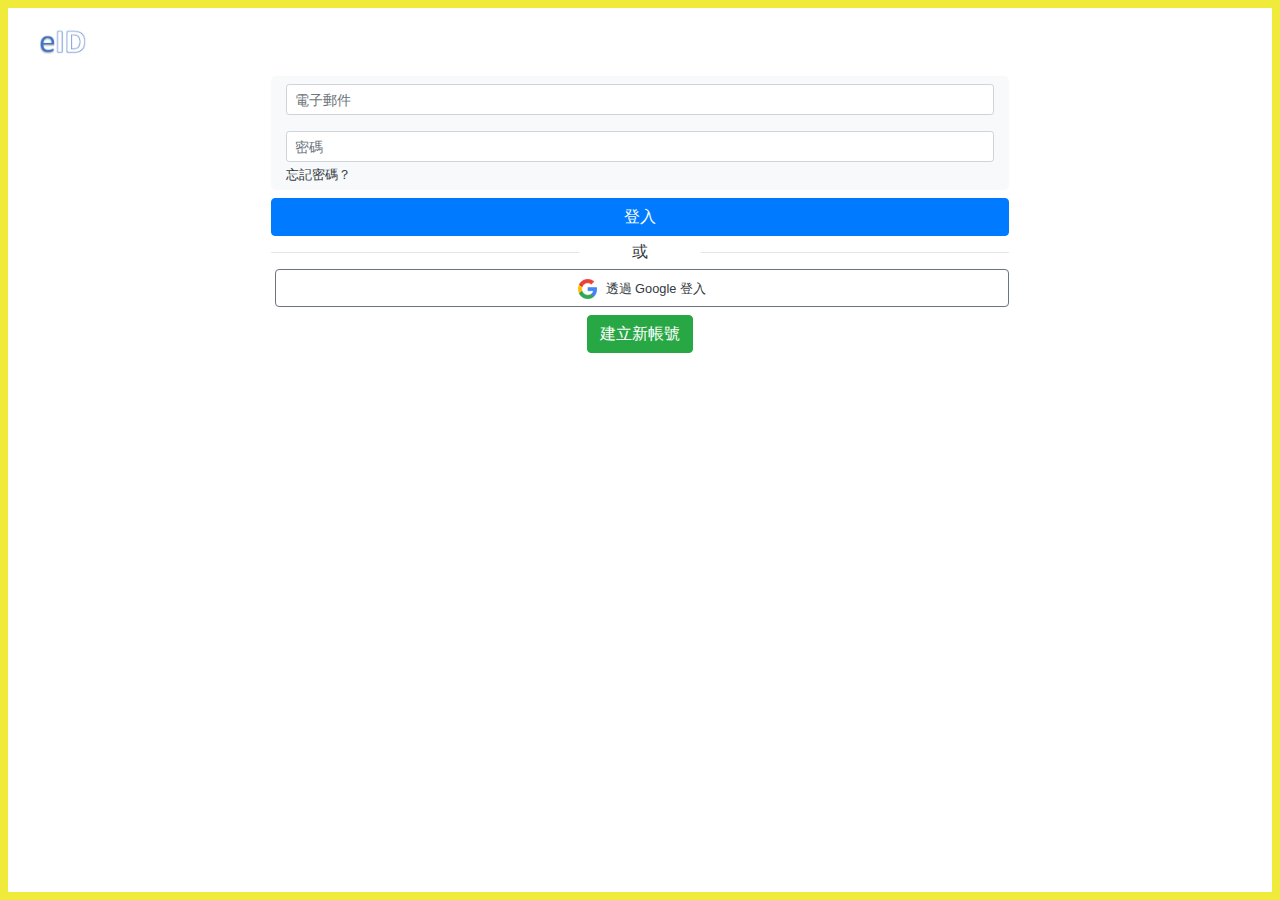
==== eid.html @ 06893d2d "initial commit" ====
<!DOCTYPE html>
<html lang="en">
  <head>
    <meta charset="UTF-8">
    <meta http-equiv="X-UA-Compatible" content="IE=edge">
    <meta name="viewport" content="width=device-width, initial-scale=1.0">
    <meta http-equiv="pragma" content="no-cache"> 
    <meta http-equiv="Cache-Control" content="no-cache, must-revalidate"> 
    <meta http-equiv="expires" content="0">
    <script src="https://ajax.googleapis.com/ajax/libs/jquery/3.6.0/jquery.min.js"></script>
    <link rel="stylesheet" href="https://stackpath.bootstrapcdn.com/bootstrap/4.3.1/css/bootstrap.min.css" 
      integrity="sha384-ggOyR0iXCbMQv3Xipma34MD+dH/1fQ784/j6cY/iJTQUOhcWr7x9JvoRxT2MZw1T" crossorigin="anonymous">
    <script src="https://cdnjs.cloudflare.com/ajax/libs/popper.js/1.14.7/umd/popper.min.js" 
      integrity="sha384-UO2eT0CpHqdSJQ6hJty5KVphtPhzWj9WO1clHTMGa3JDZwrnQq4sF86dIHNDz0W1" crossorigin="anonymous"></script>
    <script src="https://stackpath.bootstrapcdn.com/bootstrap/4.3.1/js/bootstrap.min.js" 
      integrity="sha384-JjSmVgyd0p3pXB1rRibZUAYoIIy6OrQ6VrjIEaFf/nJGzIxFDsf4x0xIM+B07jRM" crossorigin="anonymous"></script>
    <link href="static/css/style.css" rel="stylesheet" type="text/css">
    <script src="static/js/config.js"></script>
    <script src="static/js/localStorage.js"></script>
    <script src="static/js/auth.js"></script>
    <script src="static/js/navbar.js"></script>
    <script src="static/js/tasks.js"></script>
    <script src="static/js/issues.js"></script>
    <script src="static/js/profile.js"></script>
    <script src="static/js/accounts.js"></script>
    <script src="static/js/set-page-info.js"></script>
    <script src="static/js/init.js"></script>
  </head>

  <body onload="init();">
    <div class="container-fluid border border-warning border-width-lg min-vh-100">
      <div class="row">
        <div class="col">
          <nav class="navbar navbar-expand-sm navbar-light bg-white align-items-center px-0">
            <a class="navbar-brand mr-3" href="/index.html">
              <img class="logo-md" src="static/imgs/eID-logo.png">
            </a>
            <a class="navbar-brand mr-0 ml-auto d-sm-none" href="/backend/edit-info.html">
              <img style="width: 45px"src="static/imgs/user-edit-solid.svg">
            </a>
              <ul class="nav nav-tabs w-100 mr-sm-3 mt-3 mt-sm-0">
                <li class="nav-item">
                  <a class="nav-link active px-2 px-sm-3" href="/eid.html">身分證</a>
                </li>
                <li class="nav-item">
                  <a class="nav-link px-2 px-sm-3" href="/issues.html">永續合作</a>
                </li>
                <li class="nav-item">
                  <a class="nav-link px-2 px-sm-3" href="/foot_print.html">數位足跡</a>
                </li>
                <li class="nav-item">
                  <a class="nav-link px-2 px-sm-3" href="/wallet.html">領取任務</a>
                </li>
              </ul>              
              <a class="navbar-brand mr-0 ml-auto d-none d-sm-block" href="/backend/edit-info.html">
                <img style="width: 45px"src="static/imgs/user-edit-solid.svg">
              </a>
              <div class="dropdown-menu dropdown-menu-right" id="dropdown">
              </div>
          </nav>
          <div class="container">
              <div class="row mt-2 align-items-center justify-content-center justify-content-sm-start">
                <div class="col-10 col-sm-6 order-2 order-sm-1 mt-4 mt-sm-0">
                  <p class="mb-0">數位居民身份證</p>
                  <p>The eID card for digital townie</p>
                  <div id="username" class="h3">
                    <div id="userid" style="display: inline"> </div>
                  </div>
                  <p>
                    累積時數 : <span id="balance">000</span>小時
                  </p>
                </div>
                <div class="col-10 col-sm-6 order-1 order-sm-2">
                  <div class="card">
                    <div id="img_avatar" class="bg-contain" style="background-image: url(/static/imgs/pages/user.png); height: 250px; background-repeat: no-repeat" ></div>
                  </div>
                </div>
              </div>
          </div>
        </div>
      </div>
    </div>
  </body>
</html>
---- static/css/style.css ----
html { 
  height:100%; 
}

body {
  height:100%;
  margin: 0px;
  padding: 0px;
  font-family: "微軟正黑體", "Microsoft JhengHei", arial, sans-serif;
}

.border-width-lg{
border-width: 8px !important;
}

.card-bg-eid{
background-color: white;
}

.card-shadow{
box-shadow: 15px 15px 10px rgba(0, 0, 0, 0.16);
}

.logo-sm {
width: 20%;
}

.logo-md {
width: 46.5px;
}

.bg-cover {
background-size: cover;
background-position: center center;
}

.bg-contain {
background-size: contain;
background-position: center center;
}

.icon-sm {
  width: 5%;
}

.border-warning {
  border-color: #f0ea3b !important;
}
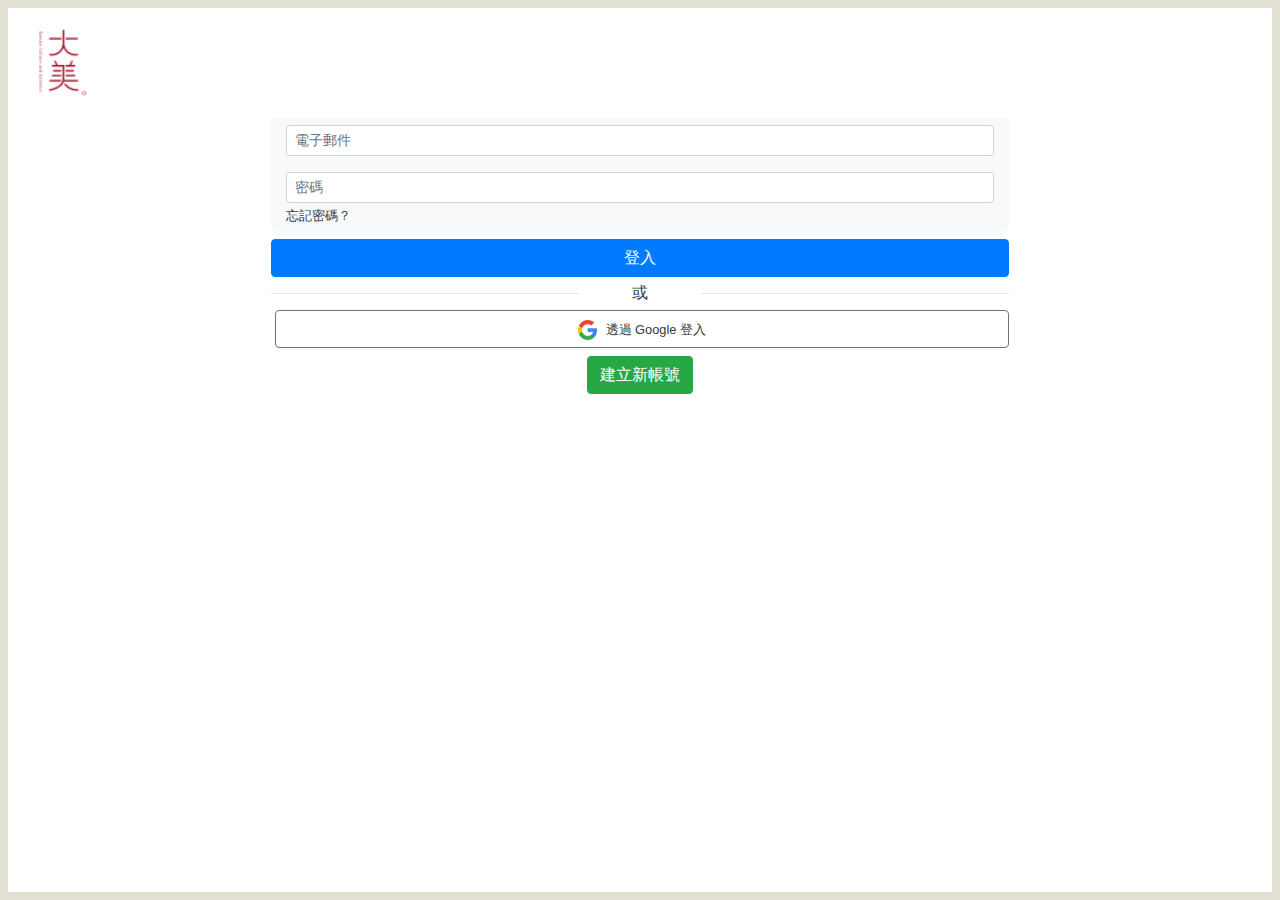
==== commit 34489f3c: "Refactor: revise eID page" ====
--- a/eid.html
+++ b/eid.html
@@ -1,20 +1,30 @@
 <!DOCTYPE html>
 <html lang="en">
   <head>
-    <meta charset="UTF-8">
-    <meta http-equiv="X-UA-Compatible" content="IE=edge">
-    <meta name="viewport" content="width=device-width, initial-scale=1.0">
-    <meta http-equiv="pragma" content="no-cache"> 
-    <meta http-equiv="Cache-Control" content="no-cache, must-revalidate"> 
-    <meta http-equiv="expires" content="0">
+    <meta charset="UTF-8" />
+    <meta http-equiv="X-UA-Compatible" content="IE=edge" />
+    <meta name="viewport" content="width=device-width, initial-scale=1.0" />
+    <meta http-equiv="pragma" content="no-cache" />
+    <meta http-equiv="Cache-Control" content="no-cache, must-revalidate" />
+    <meta http-equiv="expires" content="0" />
     <script src="https://ajax.googleapis.com/ajax/libs/jquery/3.6.0/jquery.min.js"></script>
-    <link rel="stylesheet" href="https://stackpath.bootstrapcdn.com/bootstrap/4.3.1/css/bootstrap.min.css" 
-      integrity="sha384-ggOyR0iXCbMQv3Xipma34MD+dH/1fQ784/j6cY/iJTQUOhcWr7x9JvoRxT2MZw1T" crossorigin="anonymous">
-    <script src="https://cdnjs.cloudflare.com/ajax/libs/popper.js/1.14.7/umd/popper.min.js" 
-      integrity="sha384-UO2eT0CpHqdSJQ6hJty5KVphtPhzWj9WO1clHTMGa3JDZwrnQq4sF86dIHNDz0W1" crossorigin="anonymous"></script>
-    <script src="https://stackpath.bootstrapcdn.com/bootstrap/4.3.1/js/bootstrap.min.js" 
-      integrity="sha384-JjSmVgyd0p3pXB1rRibZUAYoIIy6OrQ6VrjIEaFf/nJGzIxFDsf4x0xIM+B07jRM" crossorigin="anonymous"></script>
-    <link href="static/css/style.css" rel="stylesheet" type="text/css">
+    <link
+      rel="stylesheet"
+      href="https://stackpath.bootstrapcdn.com/bootstrap/4.3.1/css/bootstrap.min.css"
+      integrity="sha384-ggOyR0iXCbMQv3Xipma34MD+dH/1fQ784/j6cY/iJTQUOhcWr7x9JvoRxT2MZw1T"
+      crossorigin="anonymous"
+    />
+    <script
+      src="https://cdnjs.cloudflare.com/ajax/libs/popper.js/1.14.7/umd/popper.min.js"
+      integrity="sha384-UO2eT0CpHqdSJQ6hJty5KVphtPhzWj9WO1clHTMGa3JDZwrnQq4sF86dIHNDz0W1"
+      crossorigin="anonymous"
+    ></script>
+    <script
+      src="https://stackpath.bootstrapcdn.com/bootstrap/4.3.1/js/bootstrap.min.js"
+      integrity="sha384-JjSmVgyd0p3pXB1rRibZUAYoIIy6OrQ6VrjIEaFf/nJGzIxFDsf4x0xIM+B07jRM"
+      crossorigin="anonymous"
+    ></script>
+    <link href="static/css/style.css" rel="stylesheet" type="text/css" />
     <script src="static/js/config.js"></script>
     <script src="static/js/localStorage.js"></script>
     <script src="static/js/auth.js"></script>
@@ -28,57 +38,82 @@
   </head>
 
   <body onload="init();">
-    <div class="container-fluid border border-warning border-width-lg min-vh-100">
+    <div
+      class="container-fluid border border-warning border-width-lg min-vh-100"
+    >
       <div class="row">
         <div class="col">
-          <nav class="navbar navbar-expand-sm navbar-light bg-white align-items-center px-0">
+          <nav
+            class="navbar navbar-expand-sm navbar-light bg-white align-items-center px-0"
+          >
             <a class="navbar-brand mr-3" href="/index.html">
-              <img class="logo-md" src="static/imgs/eID-logo.png">
+              <img class="logo-md" src="static/imgs/eID-logo.png" />
             </a>
-            <a class="navbar-brand mr-0 ml-auto d-sm-none" href="/backend/edit-info.html">
-              <img style="width: 45px"src="static/imgs/user-edit-solid.svg">
+            <a
+              class="navbar-brand mr-0 ml-auto d-sm-none"
+              href="/backend/edit-info.html"
+            >
+              <img style="width: 45px" src="static/imgs/user-edit-solid.svg" />
             </a>
-              <ul class="nav nav-tabs w-100 mr-sm-3 mt-3 mt-sm-0">
-                <li class="nav-item">
-                  <a class="nav-link active px-2 px-sm-3" href="/eid.html">身分證</a>
-                </li>
-                <li class="nav-item">
-                  <a class="nav-link px-2 px-sm-3" href="/issues.html">永續合作</a>
-                </li>
-                <li class="nav-item">
-                  <a class="nav-link px-2 px-sm-3" href="/foot_print.html">數位足跡</a>
-                </li>
-                <li class="nav-item">
-                  <a class="nav-link px-2 px-sm-3" href="/wallet.html">領取任務</a>
-                </li>
-              </ul>              
-              <a class="navbar-brand mr-0 ml-auto d-none d-sm-block" href="/backend/edit-info.html">
-                <img style="width: 45px"src="static/imgs/user-edit-solid.svg">
-              </a>
-              <div class="dropdown-menu dropdown-menu-right" id="dropdown">
-              </div>
+            <ul class="nav nav-tabs w-100 mr-sm-3 mt-3 mt-sm-0">
+              <li class="nav-item">
+                <a class="nav-link active px-2 px-sm-3" href="/eid.html"
+                  >關於</a
+                >
+              </li>
+              <li class="nav-item">
+                <a class="nav-link px-2 px-sm-3" href="/issues.html"
+                  >永續合作</a
+                >
+              </li>
+              <li class="nav-item">
+                <a class="nav-link px-2 px-sm-3" href="/foot_print.html"
+                  >數位足跡</a
+                >
+              </li>
+              <li class="nav-item">
+                <a class="nav-link px-2 px-sm-3" href="/wallet.html"
+                  >領取任務</a
+                >
+              </li>
+            </ul>
+            <a
+              class="navbar-brand mr-0 ml-auto d-none d-sm-block"
+              href="/backend/edit-info.html"
+            >
+              <img style="width: 45px" src="static/imgs/user-edit-solid.svg" />
+            </a>
+            <div class="dropdown-menu dropdown-menu-right" id="dropdown"></div>
           </nav>
           <div class="container">
-              <div class="row mt-2 align-items-center justify-content-center justify-content-sm-start">
-                <div class="col-10 col-sm-6 order-2 order-sm-1 mt-4 mt-sm-0">
-                  <p class="mb-0">數位居民身份證</p>
-                  <p>The eID card for digital townie</p>
-                  <div id="username" class="h3">
-                    <div id="userid" style="display: inline"> </div>
-                  </div>
-                  <p>
-                    累積時數 : <span id="balance">000</span>小時
-                  </p>
+            <div
+              class="row mt-2 align-items-center justify-content-center justify-content-sm-start"
+            >
+              <div class="col-10 col-sm-6 order-2 order-sm-1 mt-4 mt-sm-0">
+                <p class="mb-0">影響力護照</p>
+                <p>Impact Pass</p>
+                <div id="username" class="h3">
+                  <div id="userid" style="display: inline"></div>
                 </div>
-                <div class="col-10 col-sm-6 order-1 order-sm-2">
-                  <div class="card">
-                    <div id="img_avatar" class="bg-contain" style="background-image: url(/static/imgs/pages/user.png); height: 250px; background-repeat: no-repeat" ></div>
-                  </div>
+                <p>累積時數 : <span id="balance">000</span>小時</p>
+              </div>
+              <div class="col-10 col-sm-6 order-1 order-sm-2">
+                <div class="card">
+                  <div
+                    id="img_avatar"
+                    class="bg-contain"
+                    style="
+                      background-image: url(/static/imgs/pages/user.png);
+                      height: 250px;
+                      background-repeat: no-repeat;
+                    "
+                  ></div>
                 </div>
               </div>
+            </div>
           </div>
         </div>
       </div>
     </div>
   </body>
-</html>+</html>
--- a/static/css/style.css
+++ b/static/css/style.css
@@ -44,5 +44,5 @@
 }
 
 .border-warning {
-  border-color: #f0ea3b !important;
-}
+  border-color: #E2E0D3 !important;
+}